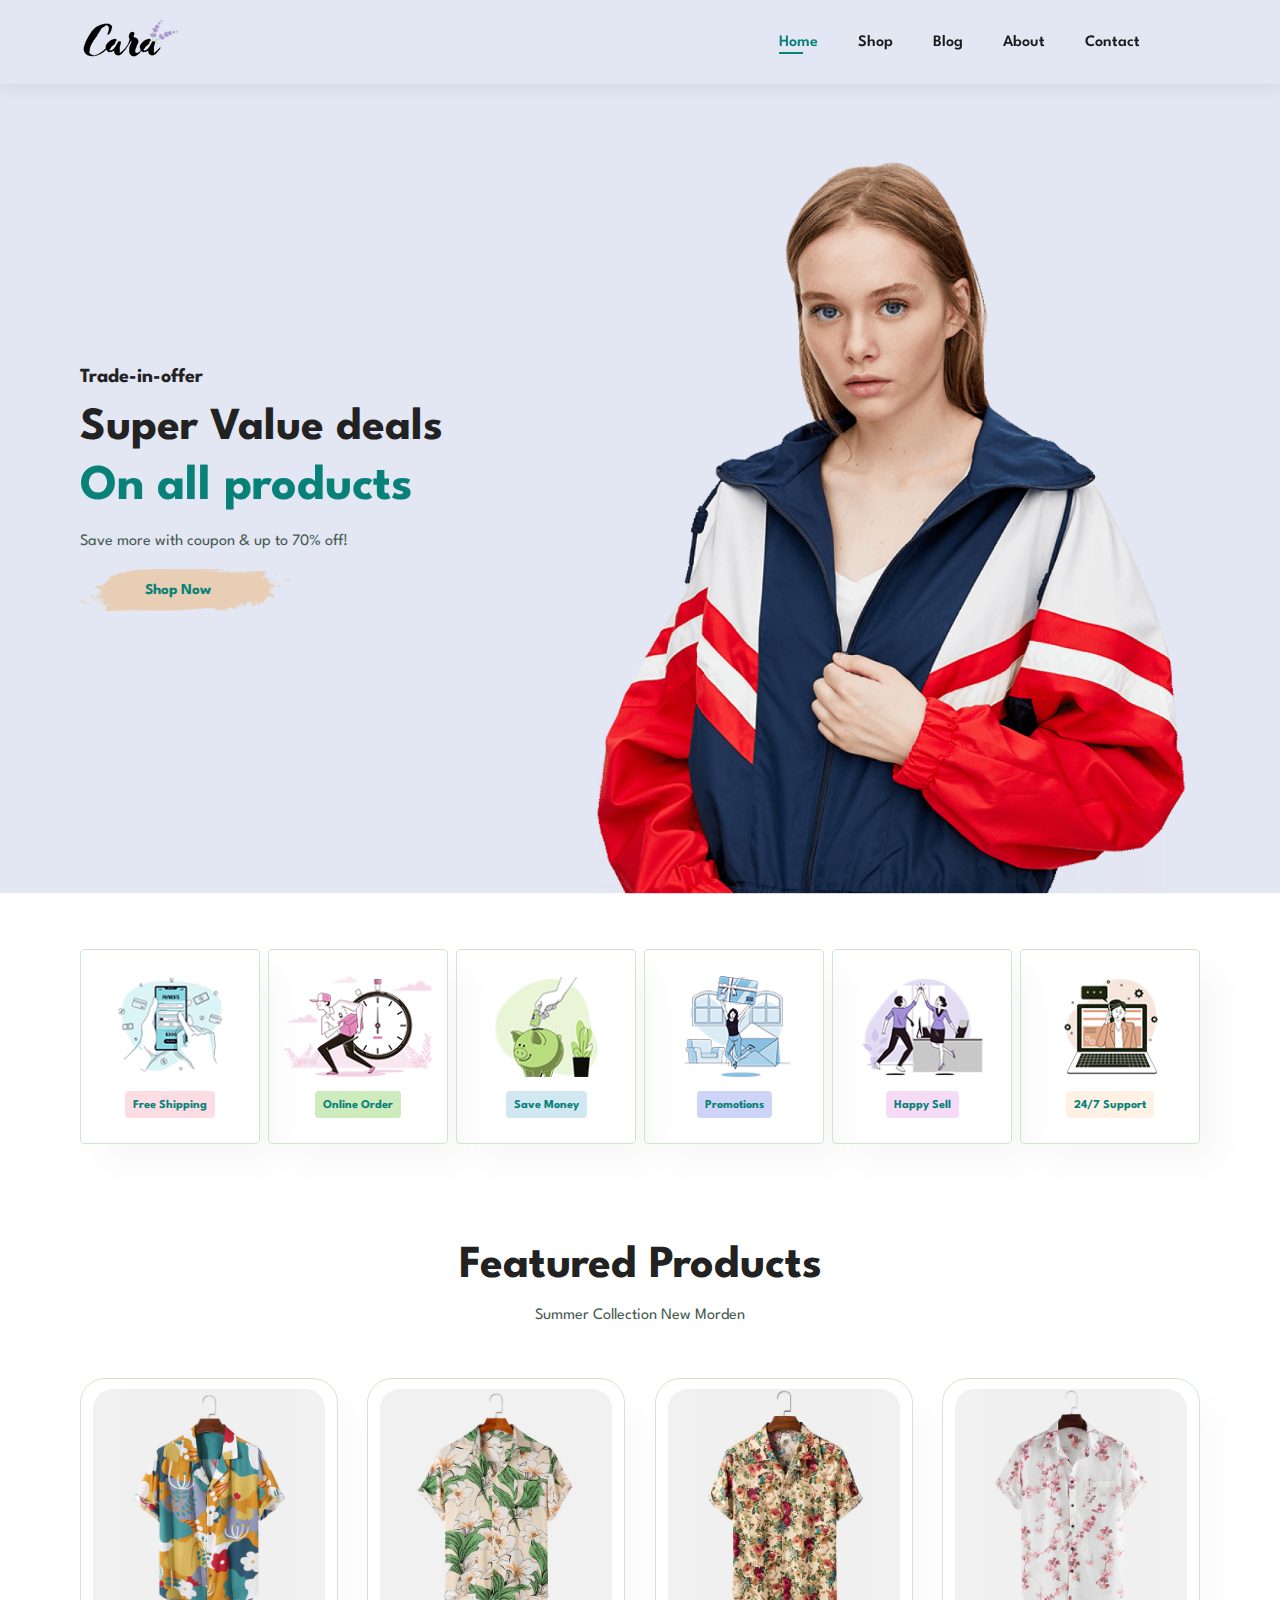
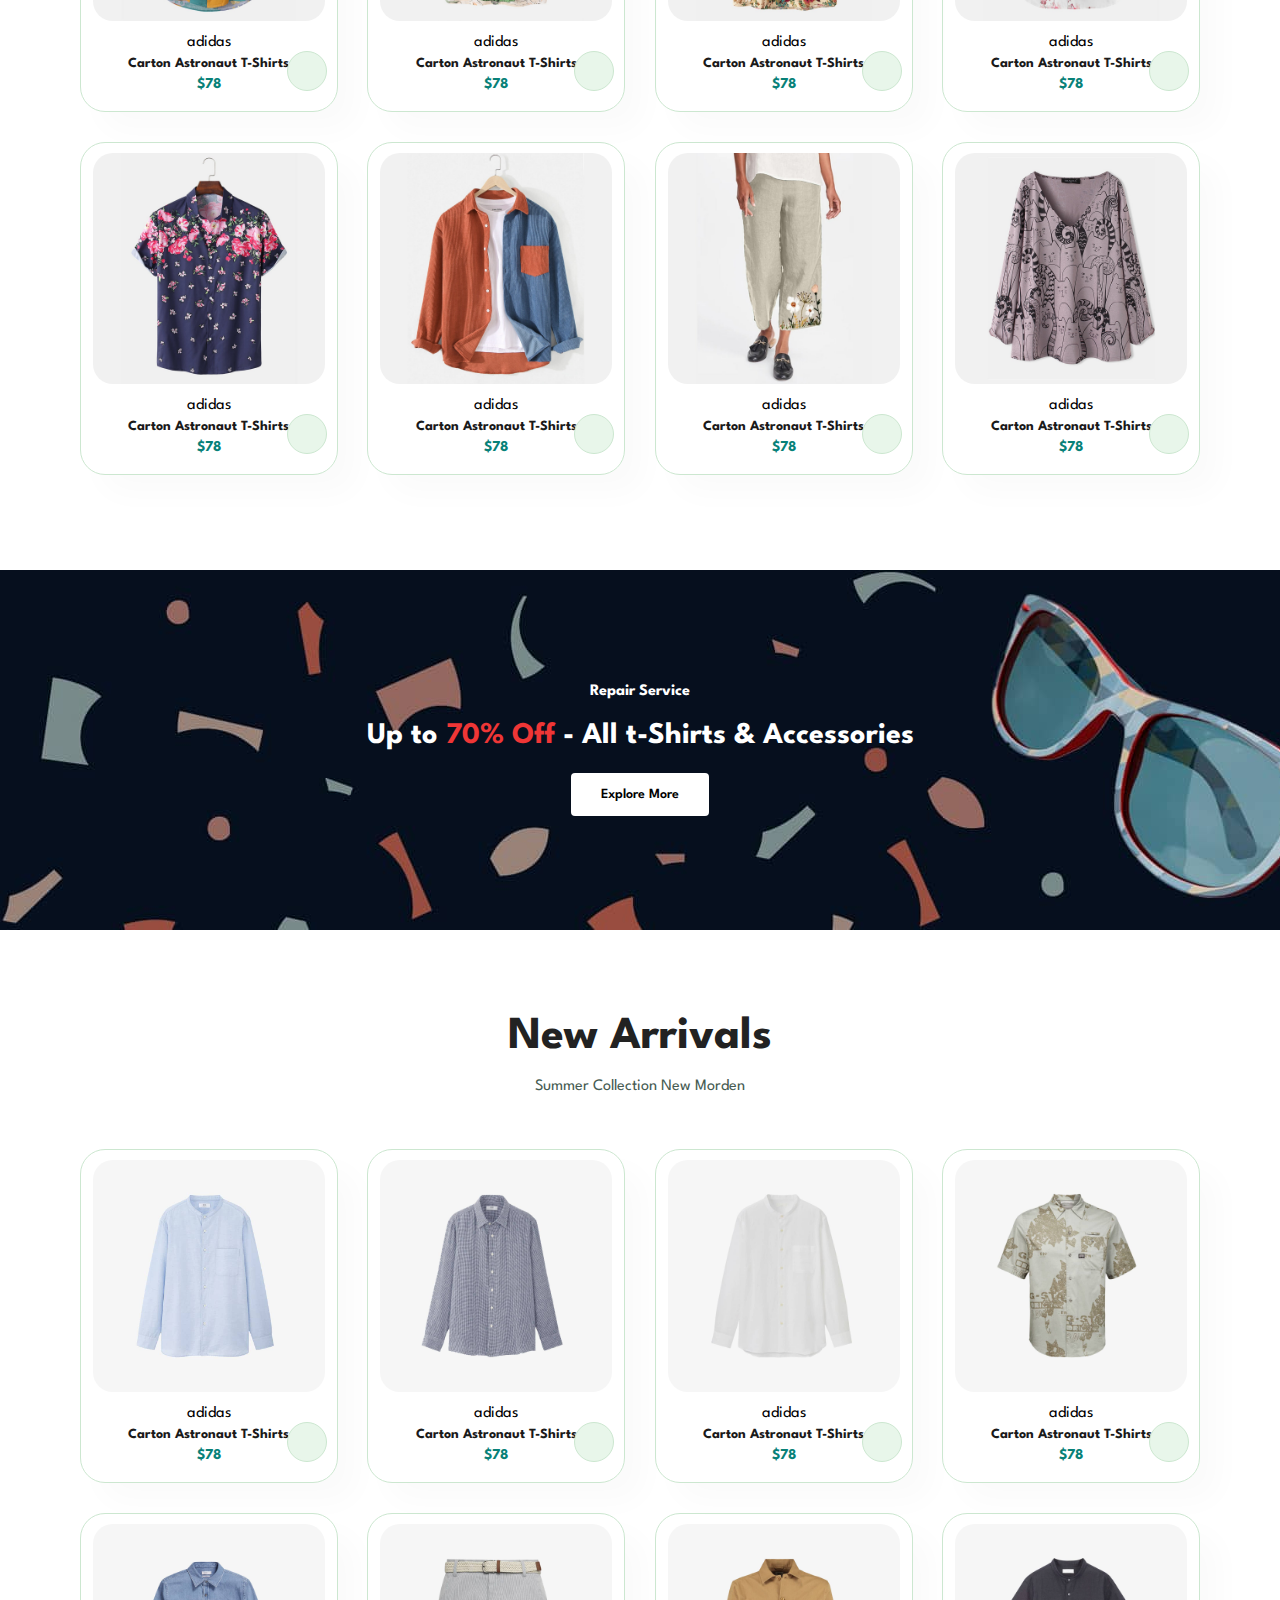
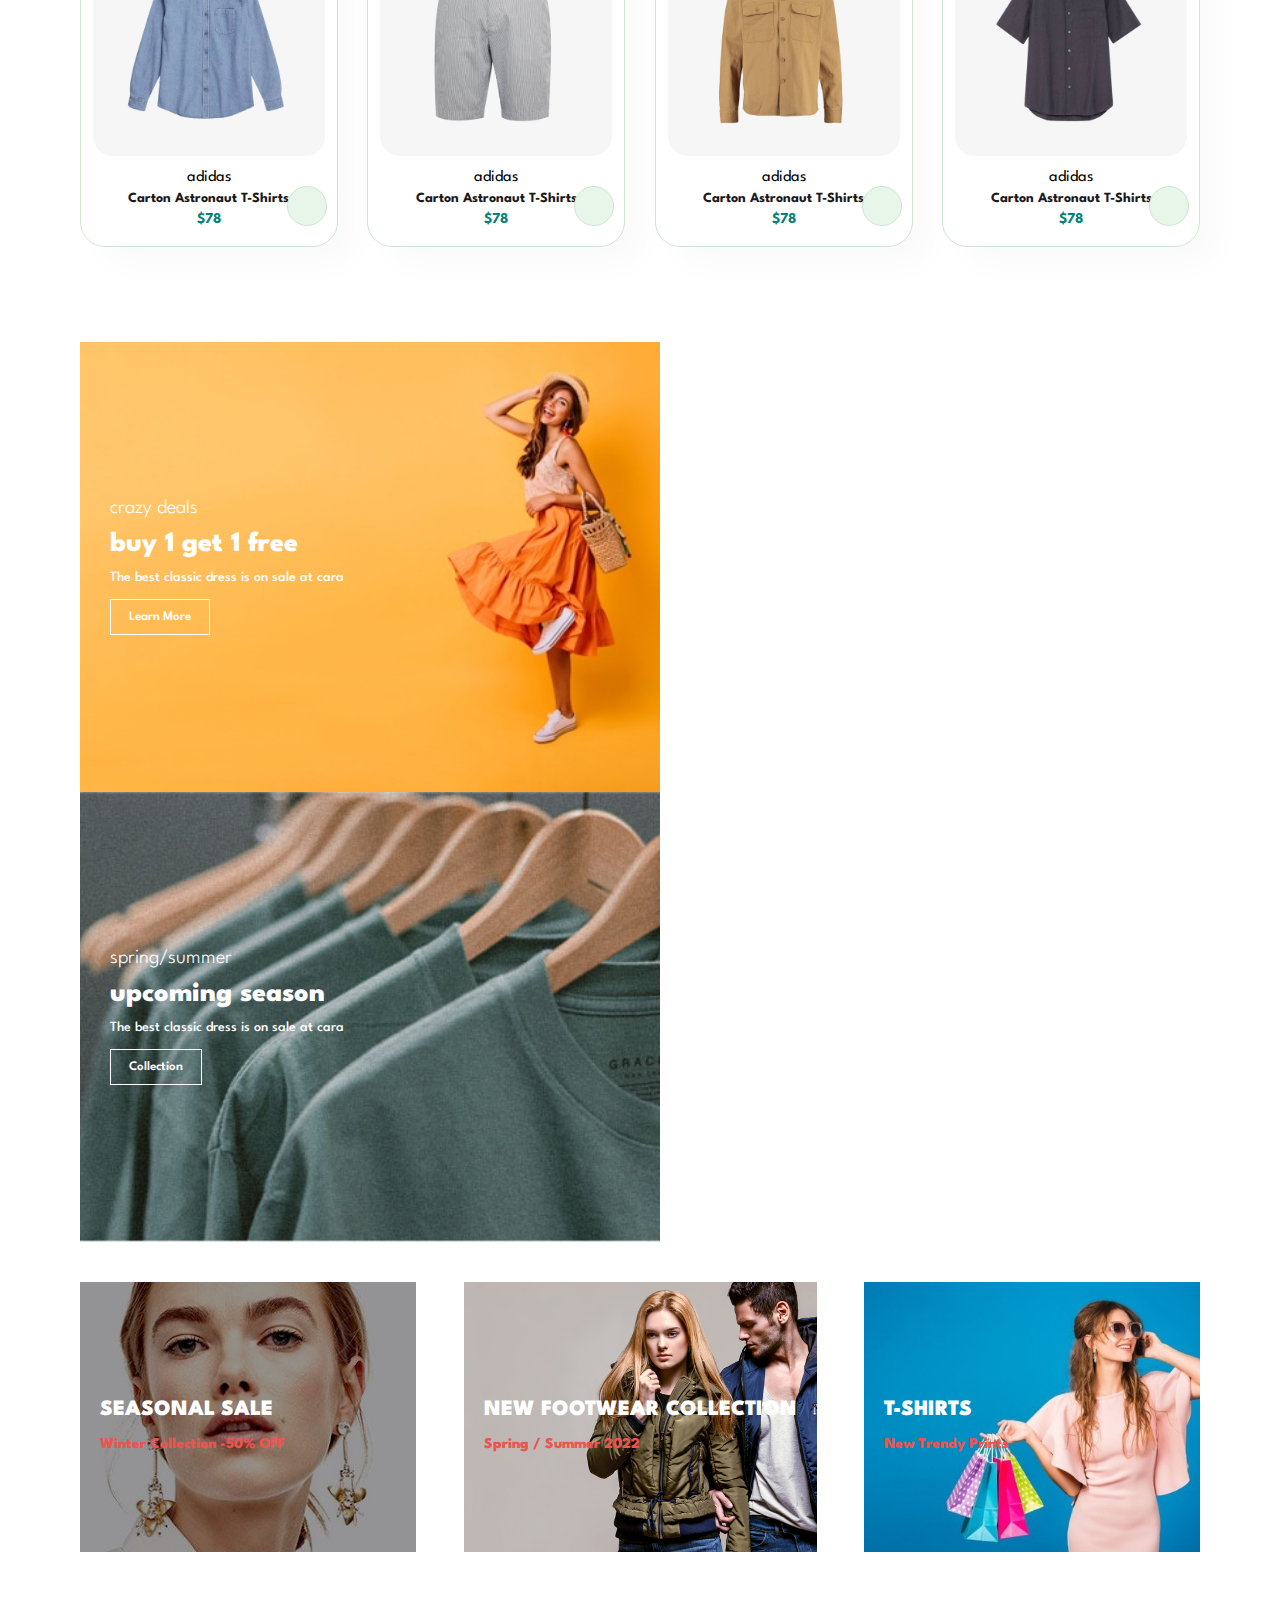
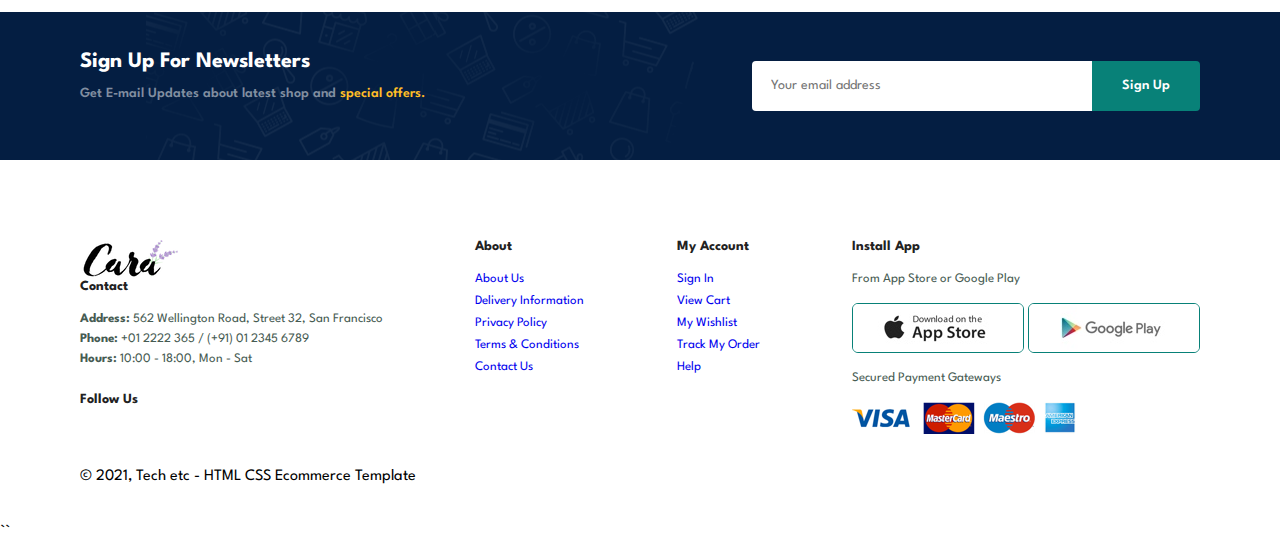
==== index.html @ 1b3e5798 "first" ====
<!DOCTYPE html>
<html lang="en">
<head>
    <meta charset="UTF-8">
    <meta http-equiv="X-UA-Compatible" content="IE=edge">
    <meta name="viewport" content="width=device-width, initial-scale=1.0">
    <title>Adams-Ecommerce Page</title>
    <link rel="stylesheet" href="https://cdnjs.cloudflare.com/ajax/libs/font-awesome/6.4.2/css/all.min.css" integrity="sha512-z3gLpd7yknf1YoNbCzqRKc4qyor8gaKU1qmn+CShxbuBusANI9QpRohGBreCFkKxLhei6S9CQXFEbbKuqLg0DA==" crossorigin="anonymous" referrerpolicy="no-referrer" />

    <link rel="stylesheet" href="style.css">
</head>
<body>
    <section id="header">
    <a href="#"><img src="img/logo.png" class="logo" alt=""></a>

    <div>
        <ul id="navbar">
            <li><a href="index.html" class="active">Home</a></li>
            <li><a href="shop.html">Shop</a></li>
            <li><a href="blog.html">Blog</a></li>
            <li><a href="about.html">About</a></li>
            <li><a href="contact.html">Contact</a></li>
            <li><a href="cart.html"><i class="fa-solid fa-cart-shopping" style="color: #1a1a1a;"></i></a></li>
        </ul>
    </div>
    </section>

    <section id="hero">
        <h4>Trade-in-offer</h4>
        <h2>Super Value deals</h2>
        <h1>On all products</h1>
        <p>Save more with coupon & up to 70% off!</p>
        <button>Shop Now</button>
    </section>

    <section id="feature" class="section-p1">
        <div class="fe-box">
            <img src="img/features/f1.png" alt="">
            <h6>Free Shipping</h6>
        </div>

        <div class="fe-box">
            <img src="img/features/f2.png" alt="">
            <h6>Online Order</h6>
        </div>

        <div class="fe-box">
            <img src="img/features/f3.png" alt="">
            <h6>Save Money</h6>
        </div>

        <div class="fe-box">
            <img src="img/features/f4.png" alt="">
            <h6>Promotions</h6>
        </div>

        <div class="fe-box">
            <img src="img/features/f5.png" alt="">
            <h6>Happy Sell</h6>
        </div>

        <div class="fe-box">
            <img src="img/features/f6.png" alt="">
            <h6>24/7 Support</h6>
        </div>
    </section>

    <section id="product1" class="section-p1">
        <h2>Featured Products</h2>
        <p>Summer Collection New Morden</p>
        <div class="pro-container">
            <div class="pro">
                <img src="img/product/f1.jpg" alt="">
                <div class="des">
                    <span>adidas</span>
                    <h5>Carton Astronaut T-Shirts</h5>
                    <div class="star">
                        <i class="fas fa-star"></i>
                        <i class="fas fa-star"></i>
                        <i class="fas fa-star"></i>
                        <i class="fas fa-star"></i>
                        <i class="fas fa-star"></i>
                    </div>
                    <h4>$78</h4>
                </div>
                <a href="#"><i class="fal fa-shopping-cart cart"></i></a>
            </div>
            <div class="pro">
                <img src="img/product/f2.jpg" alt="">
                <div class="des">
                    <span>adidas</span>
                    <h5>Carton Astronaut T-Shirts</h5>
                    <div class="star">
                        <i class="fas fa-star"></i>
                        <i class="fas fa-star"></i>
                        <i class="fas fa-star"></i>
                        <i class="fas fa-star"></i>
                        <i class="fas fa-star"></i>
                    </div>
                    <h4>$78</h4>
                </div>
                <a href="#"><i class="fal fa-shopping-cart cart"></i></a>
            </div>
            <div class="pro">
                <img src="img/product/f3.jpg" alt="">
                <div class="des">
                    <span>adidas</span>
                    <h5>Carton Astronaut T-Shirts</h5>
                    <div class="star">
                        <i class="fas fa-star"></i>
                        <i class="fas fa-star"></i>
                        <i class="fas fa-star"></i>
                        <i class="fas fa-star"></i>
                        <i class="fas fa-star"></i>
                    </div>
                    <h4>$78</h4>
                </div>
                <a href="#"><i class="fal fa-shopping-cart cart"></i></a>
            </div>
            <div class="pro">
                <img src="img/product/f4.jpg" alt="">
                <div class="des">
                    <span>adidas</span>
                    <h5>Carton Astronaut T-Shirts</h5>
                    <div class="star">
                        <i class="fas fa-star"></i>
                        <i class="fas fa-star"></i>
                        <i class="fas fa-star"></i>
                        <i class="fas fa-star"></i>
                        <i class="fas fa-star"></i>
                    </div>
                    <h4>$78</h4>
                </div>
                <a href="#"><i class="fal fa-shopping-cart cart"></i></a>
            </div>
            <div class="pro">
                <img src="img/product/f5.jpg" alt="">
                <div class="des">
                    <span>adidas</span>
                    <h5>Carton Astronaut T-Shirts</h5>
                    <div class="star">
                        <i class="fas fa-star"></i>
                        <i class="fas fa-star"></i>
                        <i class="fas fa-star"></i>
                        <i class="fas fa-star"></i>
                        <i class="fas fa-star"></i>
                    </div>
                    <h4>$78</h4>
                </div>
                <a href="#"><i class="fal fa-shopping-cart cart"></i></a>
            </div>
            <div class="pro">
                <img src="img/product/f6.jpg" alt="">
                <div class="des">
                    <span>adidas</span>
                    <h5>Carton Astronaut T-Shirts</h5>
                    <div class="star">
                        <i class="fas fa-star"></i>
                        <i class="fas fa-star"></i>
                        <i class="fas fa-star"></i>
                        <i class="fas fa-star"></i>
                        <i class="fas fa-star"></i>
                    </div>
                    <h4>$78</h4>
                </div>
                <a href="#"><i class="fal fa-shopping-cart cart"></i></a>
            </div>
            <div class="pro">
                <img src="img/product/f7.jpg" alt="">
                <div class="des">
                    <span>adidas</span>
                    <h5>Carton Astronaut T-Shirts</h5>
                    <div class="star">
                        <i class="fas fa-star"></i>
                        <i class="fas fa-star"></i>
                        <i class="fas fa-star"></i>
                        <i class="fas fa-star"></i>
                        <i class="fas fa-star"></i>
                    </div>
                    <h4>$78</h4>
                </div>
                <a href="#"><i class="fal fa-shopping-cart cart"></i></a>
            </div>
            <div class="pro">
                <img src="img/product/f8.jpg" alt="">
                <div class="des">
                    <span>adidas</span>
                    <h5>Carton Astronaut T-Shirts</h5>
                    <div class="star">
                        <i class="fas fa-star"></i>
                        <i class="fas fa-star"></i>
                        <i class="fas fa-star"></i>
                        <i class="fas fa-star"></i>
                        <i class="fas fa-star"></i>
                    </div>
                    <h4>$78</h4>
                </div>
                <a href="#"><i class="fal fa-shopping-cart cart"></i></a>
            </div>
        </div>
    </section>

    <section id="banner" class="section-m1">
        <h4>Repair Service</h4>
        <h2>Up to <span>70% Off</span> - All t-Shirts & Accessories</h2>
        <button class="normal">Explore More</button>
    </section>

    <section id="product1" class="section-p1">
        <h2>New Arrivals</h2>
        <p>Summer Collection New Morden</p>
        <div class="pro-container">
            <div class="pro">
                <img src="img/product/n1.jpg" alt="">
                <div class="des">
                    <span>adidas</span>
                    <h5>Carton Astronaut T-Shirts</h5>
                    <div class="star">
                        <i class="fas fa-star"></i>
                        <i class="fas fa-star"></i>
                        <i class="fas fa-star"></i>
                        <i class="fas fa-star"></i>
                        <i class="fas fa-star"></i>
                    </div>
                    <h4>$78</h4>
                </div>
                <a href="#"><i class="fal fa-shopping-cart cart"></i></a>
            </div>
            <div class="pro">
                <img src="img/product/n2.jpg" alt="">
                <div class="des">
                    <span>adidas</span>
                    <h5>Carton Astronaut T-Shirts</h5>
                    <div class="star">
                        <i class="fas fa-star"></i>
                        <i class="fas fa-star"></i>
                        <i class="fas fa-star"></i>
                        <i class="fas fa-star"></i>
                        <i class="fas fa-star"></i>
                    </div>
                    <h4>$78</h4>
                </div>
                <a href="#"><i class="fal fa-shopping-cart cart"></i></a>
            </div>
            <div class="pro">
                <img src="img/product/n3.jpg" alt="">
                <div class="des">
                    <span>adidas</span>
                    <h5>Carton Astronaut T-Shirts</h5>
                    <div class="star">
                        <i class="fas fa-star"></i>
                        <i class="fas fa-star"></i>
                        <i class="fas fa-star"></i>
                        <i class="fas fa-star"></i>
                        <i class="fas fa-star"></i>
                    </div>
                    <h4>$78</h4>
                </div>
                <a href="#"><i class="fal fa-shopping-cart cart"></i></a>
            </div>
            <div class="pro">
                <img src="img/product/n4.jpg" alt="">
                <div class="des">
                    <span>adidas</span>
                    <h5>Carton Astronaut T-Shirts</h5>
                    <div class="star">
                        <i class="fas fa-star"></i>
                        <i class="fas fa-star"></i>
                        <i class="fas fa-star"></i>
                        <i class="fas fa-star"></i>
                        <i class="fas fa-star"></i>
                    </div>
                    <h4>$78</h4>
                </div>
                <a href="#"><i class="fal fa-shopping-cart cart"></i></a>
            </div>
            <div class="pro">
                <img src="img/product/n5.jpg" alt="">
                <div class="des">
                    <span>adidas</span>
                    <h5>Carton Astronaut T-Shirts</h5>
                    <div class="star">
                        <i class="fas fa-star"></i>
                        <i class="fas fa-star"></i>
                        <i class="fas fa-star"></i>
                        <i class="fas fa-star"></i>
                        <i class="fas fa-star"></i>
                    </div>
                    <h4>$78</h4>
                </div>
                <a href="#"><i class="fal fa-shopping-cart cart"></i></a>
            </div>
            <div class="pro">
                <img src="img/product/n6.jpg" alt="">
                <div class="des">
                    <span>adidas</span>
                    <h5>Carton Astronaut T-Shirts</h5>
                    <div class="star">
                        <i class="fas fa-star"></i>
                        <i class="fas fa-star"></i>
                        <i class="fas fa-star"></i>
                        <i class="fas fa-star"></i>
                        <i class="fas fa-star"></i>
                    </div>
                    <h4>$78</h4>
                </div>
                <a href="#"><i class="fal fa-shopping-cart cart"></i></a>
            </div>
            <div class="pro">
                <img src="img/product/n7.jpg" alt="">
                <div class="des">
                    <span>adidas</span>
                    <h5>Carton Astronaut T-Shirts</h5>
                    <div class="star">
                        <i class="fas fa-star"></i>
                        <i class="fas fa-star"></i>
                        <i class="fas fa-star"></i>
                        <i class="fas fa-star"></i>
                        <i class="fas fa-star"></i>
                    </div>
                    <h4>$78</h4>
                </div>
                <a href="#"><i class="fal fa-shopping-cart cart"></i></a>
            </div>
            <div class="pro">
                <img src="img/product/n8.jpg" alt="">
                <div class="des">
                    <span>adidas</span>
                    <h5>Carton Astronaut T-Shirts</h5>
                    <div class="star">
                        <i class="fas fa-star"></i>
                        <i class="fas fa-star"></i>
                        <i class="fas fa-star"></i>
                        <i class="fas fa-star"></i>
                        <i class="fas fa-star"></i>
                    </div>
                    <h4>$78</h4>
                </div>
                <a href="#"><i class="fal fa-shopping-cart cart"></i></a>
            </div>
        </div>
    </section>

    <section id="sm-banner" class="section-p1">
        <div class="banner-box">
            <h4>crazy deals</h4>
            <h2>buy 1 get 1 free</h2>
            <span>The best classic dress is on sale at cara</span>
            <button class="white">Learn More</button>
        </div>
        <div class="banner-box banner-box2">
            <h4>spring/summer</h4>
            <h2>upcoming season</h2>
            <span>The best classic dress is on sale at cara</span>
            <button class="white">Collection</button>
        </div>
    </section>

    <section id="banner3">
        <div class="banner-box">
            <h2>SEASONAL SALE</h2>
            <h3>Winter Collection -50% OFF</h3>
        </div>
        <div class="banner-box banner-box2">
            <h2>NEW FOOTWEAR COLLECTION</h2>
            <h3>Spring / Summer 2022</h3>
        </div>
        <div class="banner-box banner-box3">
            <h2>T-SHIRTS</h2>
            <h3>New Trendy Prints</h3>
        </div>
    </section>

    <section id="newsletter" class="section-p1 section-m1">
        <div class="newstext">
            <h4>Sign Up For Newsletters</h4>
            <p>Get E-mail Updates about latest shop and <span>special offers.</span></p>
        </div>
        <div class="form">
            <input type="text" placeholder="Your email address">
            <button class="normal">Sign Up</button>
        </div>
    </section>

    <footer class="section-p1">
        <div class="col">
            <img class="logo" src="img/logo.png" alt="">
            <h4>Contact</h4>
            <p><strong>Address:</strong> 562 Wellington Road, Street 32, San Francisco</p>
            <p><strong>Phone:</strong> +01 2222 365 / (+91) 01 2345 6789</p>
            <p><strong>Hours:</strong> 10:00 - 18:00, Mon - Sat</p>
            <div class="follow">
                <h4>Follow Us</h4>
                <div class="icon">
                    <i class="fa-brands fa-facebook-f"></i>
                    <i class="fa-brands fa-twitter"></i>
                    <i class="fa-brands fa-instagram"></i>
                    <i class="fa-brands fa-pinterest-p"></i>
                    <i class="fa-brands fa-youtube"></i>
                </div>
            </div>
        </div>

        <div class="col">
            <h4>About</h4>
            <a href="#">About Us</a>
            <a href="#">Delivery Information</a>
            <a href="#">Privacy Policy</a>
            <a href="#">Terms & Conditions</a>
            <a href="#">Contact Us</a>
        </div>

        <div class="col">
            <h4>My Account</h4>
            <a href="#">Sign In</a>
            <a href="#">View Cart</a>
            <a href="#">My Wishlist</a>
            <a href="#">Track My Order</a>
            <a href="#">Help</a>
        </div>

        <div class="col install">
            <h4>Install App</h4>
            <p>From App Store or Google Play</p>
            <div class="row">
                <img src="img/pay/app.jpg">
                <img src="img/pay/play.jpg">
            </div>
            <p>Secured Payment Gateways</p>
            <img src="img/pay/pay.png">
        </div>
        <div class="copyright">© 2021, Tech etc - HTML CSS Ecommerce Template</div>
    </footer >
    <script src="script.js"></script>
</body>
</html>``
---- style.css ----
@import url("https://fonts.googleapis.com/css2?family=Spartan:wght@100;200;300;400;500;600;700;800;900&display=swap");
* {
  margin: 0;
  padding: 0;
  box-sizing: border-box;
  font-family: "Spartan", sans-serif;
}

html {
  scroll-behavior: smooth;
}

/* Global Styles */

h1 {
  font-size: 50px;
  line-height: 64px;
  color: #222;
}

h2 {
  font-size: 46px;
  line-height: 54px;
  color: #222;
}

h4 {
  font-size: 20px;
  color: #222;
}

h6 {
  font-weight: 700;
  font-size: 12px;
}

p {
  font-size: 16px;
  color: #465b52;
  margin: 15px 0 20px 0;
}

.section-p1 {
  padding: 40px 80px;
}

.section-m1 {
  margin: 40px 0;
}

button.normal{
  font-size: 14px;
  font-weight: 600;
  padding: 15px 30px;
  color: #000;
  background-color: #fff;
  border-radius: 4px;
  cursor: pointer;
  border: none;
  outline: none;
  transition: 0.2s ;
}
button.white{
  font-size: 13px;
  font-weight: 600;
  padding: 11px 18px;
  color: #fff;
  background-color: transparent;
  cursor: pointer;
  border: 1px solid #fff;
  outline: none;
  transition: 0.2s ;
}
body {
  width: 100%;
}

/* Header Start */
#header{
    display: flex;
    justify-content: space-between;
    align-items: center;
    padding: 20px 80px;
    background: #e3e6f3;
    box-shadow: 0 5px 15px rgba(0, 0, 0, 0.06);
    z-index: 999;
    position: sticky;
    left: 0;
    top: 0;
  
}

#navbar{
  display: flex;
  justify-content: center;
  align-items: center;
}
#navbar li{
  list-style: none;
  padding: 0 20px;
  position: relative;
}
#navbar li a{
  text-decoration:none;
  font-size: 16px;
  font-weight: 600;
  color: #1a1a1a;
  transition: 0.3 ease;
}
#navbar li a:hover,
#navbar li a.active{
  color: #088178;
}
#navbar li a.active::after,
#navbar li a:hover::after{
  position: absolute;
  content: " ";
  width: 30%;
  height: 10%;
  background: #088178;
  bottom: -4px;
  left: 20px;
}


/* Home Page */
#hero{
  background-image: url(img/hero4.png);
  height: 90vh;
  width: 100%;
  background-position: top 25% right 0;
  display: flex;
  background-size: cover;
  padding: 0 80px;
  flex-direction: column;
  align-items: flex-start;
  justify-content: center;
}
#hero h4{
  padding-bottom: 15px;
}
#hero h1{
  color: #088178;
}
#hero button{
  background-image: url(img/button.png);
  background-size: cover;
  background-position: center;
  background-color: transparent;
  border: none;
  padding: 14px 80px 14px 65px;
  color: #088178;
  background-repeat: no-repeat;
  cursor: pointer;
  font-weight: 700;
  font-size: 15px;
}
#feature{
  display: flex;
  align-items: center;
  justify-content: space-between;
  flex-wrap: wrap;
}
#feature .fe-box{
  width: 180px;
  text-align: center;
  padding: 25px 15px;
  box-shadow: 20px 20px 34px rgba(0, 0, 0, 0.03);
  border: 1px solid #cce7d0;
  border-radius: 4px;
  margin: 15px 0;
}
#feature .fe-box:hover{
  box-shadow: 10px 10px 54px rgba(70, 62, 221, 0.1);
}
#feature .fe-box img{
  width: 100%;
  margin-bottom: 10px;
}
#feature .fe-box h6{
  display: inline-block;
  padding: 9px 8px 6px 8px;
  line-height: 1;
  border-radius: 4px;
  color: #088178;
  background-color: #fddde4;
}
#feature .fe-box:nth-child(2) h6{
  background-color: #cdebbc;
}
#feature .fe-box:nth-child(3) h6{
  background-color: #d1e8f2;
}
#feature .fe-box:nth-child(4) h6{
  background-color: #cdd4f8;
}
#feature .fe-box:nth-child(5) h6{
  background-color: #f6dbf6;
}
#feature .fe-box:nth-child(6) h6{
  background-color: #fff2e5;
}
#product1{
  text-align: center;
}
#product1 .pro-container{
  display: flex;
  justify-content: space-between;
  padding-top: 20px;
  flex-wrap: wrap;
}
#product1 .pro{
  width: 23%;
  min-width: 250px;
  padding: 10px 12px;
  border: 1px solid #cce7d0;
  cursor: pointer;
  box-shadow: 20px 20px 30px rgba(0, 0, 0, 0.02);
  border-radius: 25px;
  margin: 15px 0;
  transition: 0,2s ease;
  position: relative;
}
#product1 .pro:hover{
  box-shadow: 20px 20px 30px rgba(0, 0, 0, 0.06);
}
#product1 .pro img{
  width: 100%;
  border-radius: 20px;
}
#product1 .pro .des{
  text-align: center;
  padding: 10px 0;
}
#product1 .pro .des .span{
  color: #606063;
  font-size: 12px;
}
#product1 .pro .des h5{
  padding-top: 7px;
  color: #1a1a1a;
  font-size: 14px;
}
#product1 .pro .des i{
  font-size: 12px;
  color: rgb(243, 181, 25);
}
#product1 .pro .des h4{
  padding-top: 7px;
  font-size: 15px;
  font-weight: 700;
  color: #088178;
}
#product1 .pro .cart{
  width: 40px;
  height: 40px;
  line-height: 40px;
  border-radius: 50px;
  background-color: #e8f6ea;
  font-weight: 500;
  color: #088178;
  border: 1px solid #cce7d0;
  position: absolute;
  bottom: 20px;
  right: 10px;
}
#banner{
  display: flex;
  flex-direction: column;
  justify-content: center;
  align-items: center;
  text-align: center;
  background-image: url(img/banner/b2.jpg);
  width: 100%;
  height: 40vh;
  background-size: cover;
  background-position: center ;
}
#banner h4{
  color: #fff;
  font-size: 16px;
}
#banner h2{
  color: #fff;
  font-size: 30px;
  padding: 10px 0;
}
#banner h2 span{
  color: #ef3636; 
}
#banner button:hover{
  background-color: #088178;
  color: #fff;
}
#sm-banner{
  display: flex;
  justify-content: space-between;
  flex-wrap: wrap;
}
#sm-banner .banner-box{
  display: flex;
  flex-direction: column;
  justify-content: center;
  align-items: flex-start;
  background-image: url(img/banner/b17.jpg);
  min-width: 580px;
  height: 50vh;
  background-size: cover;
  background-position: center ;
  padding: 30px;
}
#sm-banner h4{
  color: #fff;
  font-size: 20px;
  font-weight: 300;
}
#sm-banner h2{
  color: #fff;
  font-size: 28px;
  font-weight: 800;
}
#sm-banner span{
  color: #fff;
  font-size: 14px;
  font-weight: 500;
  padding-bottom: 15px;
}
#sm-banner .banner-box:hover{
  .white{
    background-color: #088178;
    border: 1px solid #088178;
  }
}
#sm-banner .banner-box2{
  background-image: url(img/banner/b10.jpg);
}
#banner3{
  display: flex;
  justify-content: space-between;
  flex-wrap: wrap;
  padding: 0 80px;
}

#banner3 .banner-box{
  display: flex;
  flex-direction: column;
  justify-content: center;
  align-items: flex-start;
  background-image: url(img/banner/b7.jpg);
  min-width: 30%;
  height: 30vh;
  background-size: cover;
  background-position: center ;
  padding: 20px;
  margin-bottom: 20px;
}
#banner3 .banner-box2{
  background-image: url(img/banner/b4.jpg);
}
#banner3 .banner-box3{
  background-image: url(img/banner/b18.jpg);
}
#banner3 h2{
  color: #fff;
  font-weight: 900;
  font-size: 22px;
}
#banner3 h3{
  color: #ec544e;
  font-weight: 800;
  font-size: 15px;
}
#newsletter{
  display: flex;
  justify-content: space-between;
  flex-wrap: wrap;
  align-items: center;
  background-image: url(img/banner/b14.png);
  background-repeat: no-repeat;
  background-position: 20% 30%;
  background-color: #041e42;
}
#newsletter h4{
  font-size: 22px;
  font-weight: 700;
  color: #fff;
}
#newsletter p{
  font-size: 14px;
  font-weight: 600;
  color: #818ea0;
}
#newsletter p span{
  color: #ffbd27;
}
#newsletter .form{
  display: flex;
  width: 40%;
}
#newsletter input{
  height: 3.125rem;
  padding: 0 1.25em;
  font-size: 14px;
  width: 100%;
  border: 1px solid transparent;
  border-radius: 4px;
  outline: none;
  border-top-right-radius: 0;
  border-bottom-right-radius: 0;
}
#newsletter button{
  background-color: #088178;
  color: #fff;
  white-space: nowrap;
  border-top-left-radius: 0;
  border-bottom-left-radius: 0;
}
footer{
  display: flex;
  flex-wrap: wrap;
  justify-content: space-between;
}
footer .col{
  display: flex;
  flex-direction: column;
  align-items: flex-start;
  margin-bottom: 20px;
}

footer.logo{
  margin-bottom: 30px;
}
footer h4{
  font-size: 14px;
  padding-bottom: 20px;
}
footer p{
  font-size: 13px;
  margin: 0 0 8px 0;
}
footer a{
  font-size: 13px;
  text-decoration: none;
  columns: #222;
  margin-bottom: 10px;
}
footer .follow{
  margin-top: 20px;
}
footer .follow i{
  color: #465b52;
  padding-right: 4px;
  cursor: pointer;
}
footer .install .row img{
  border: 1px solid #088178;
  border-radius: 6px;
}
footer .install img{
  margin: 10px 0 15px 0;
}
footer .follow i:hover,
footer a:hover{
  color: #088178;
}
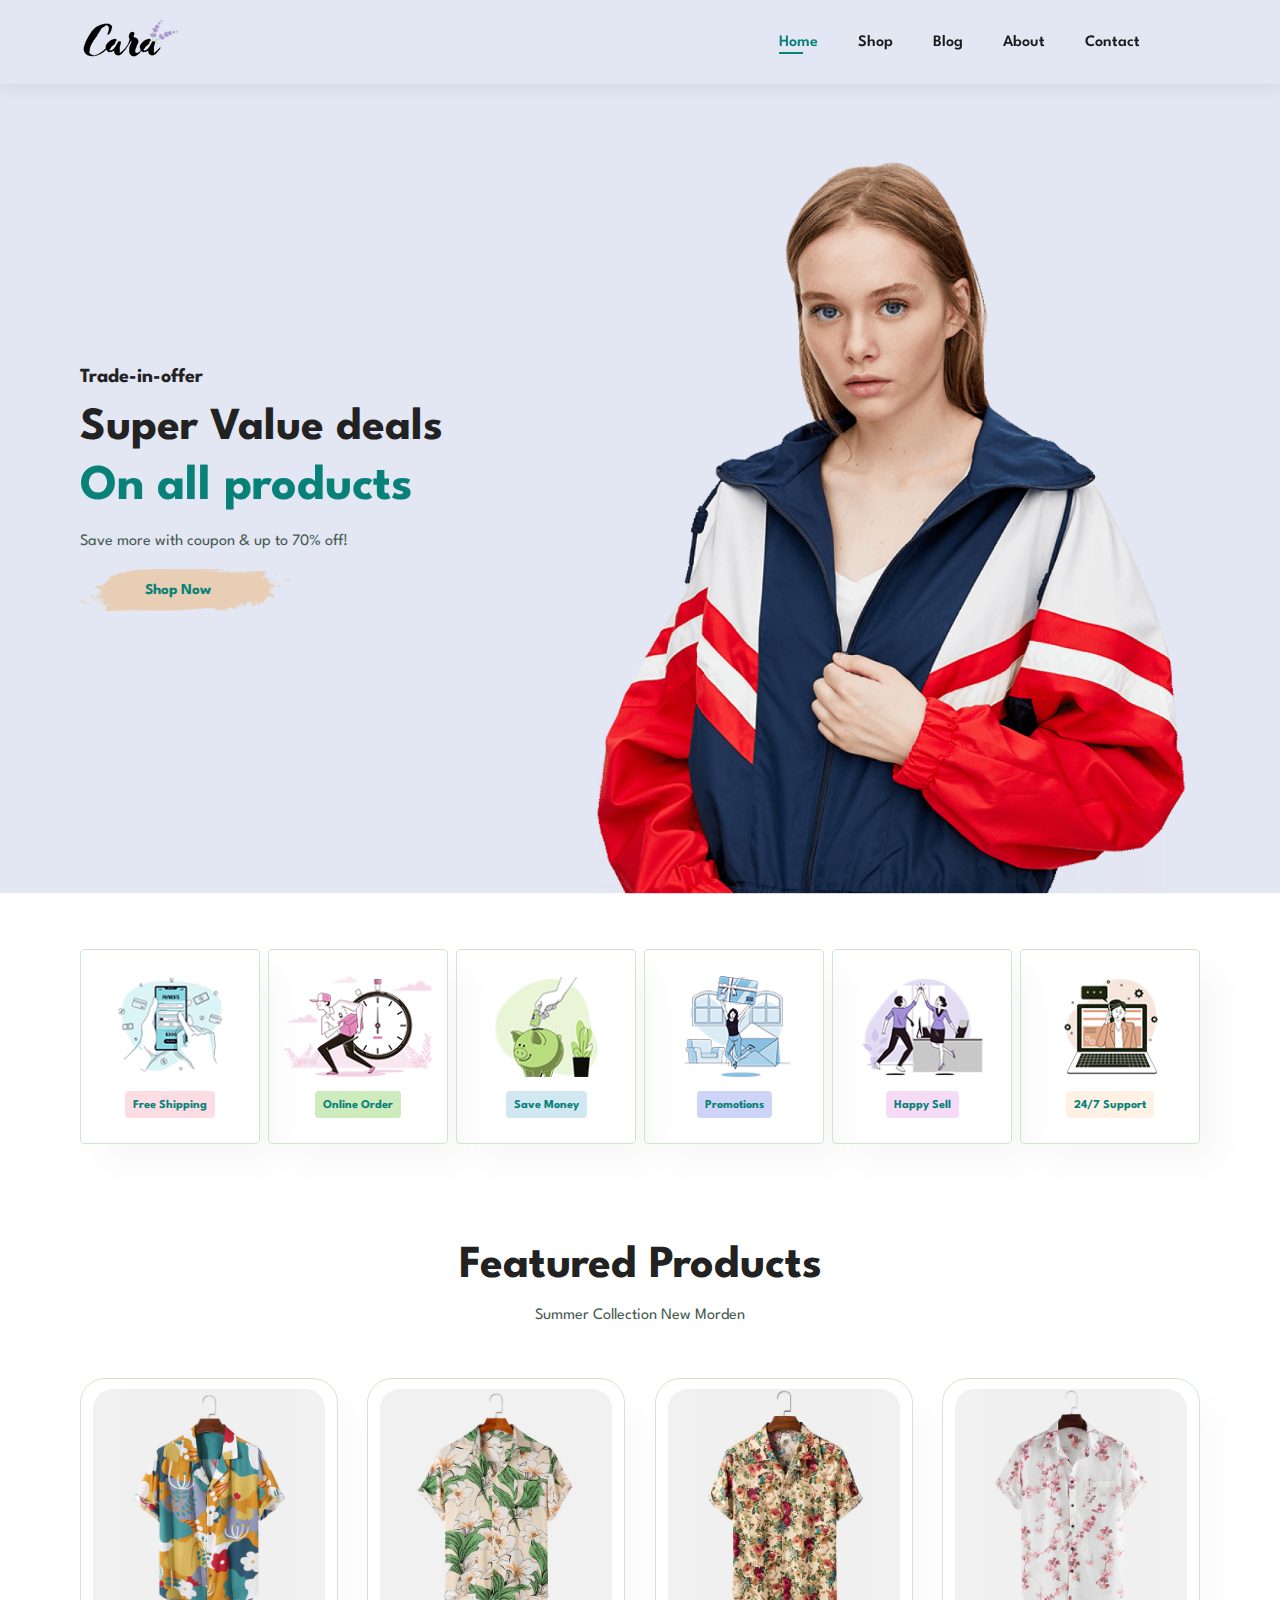
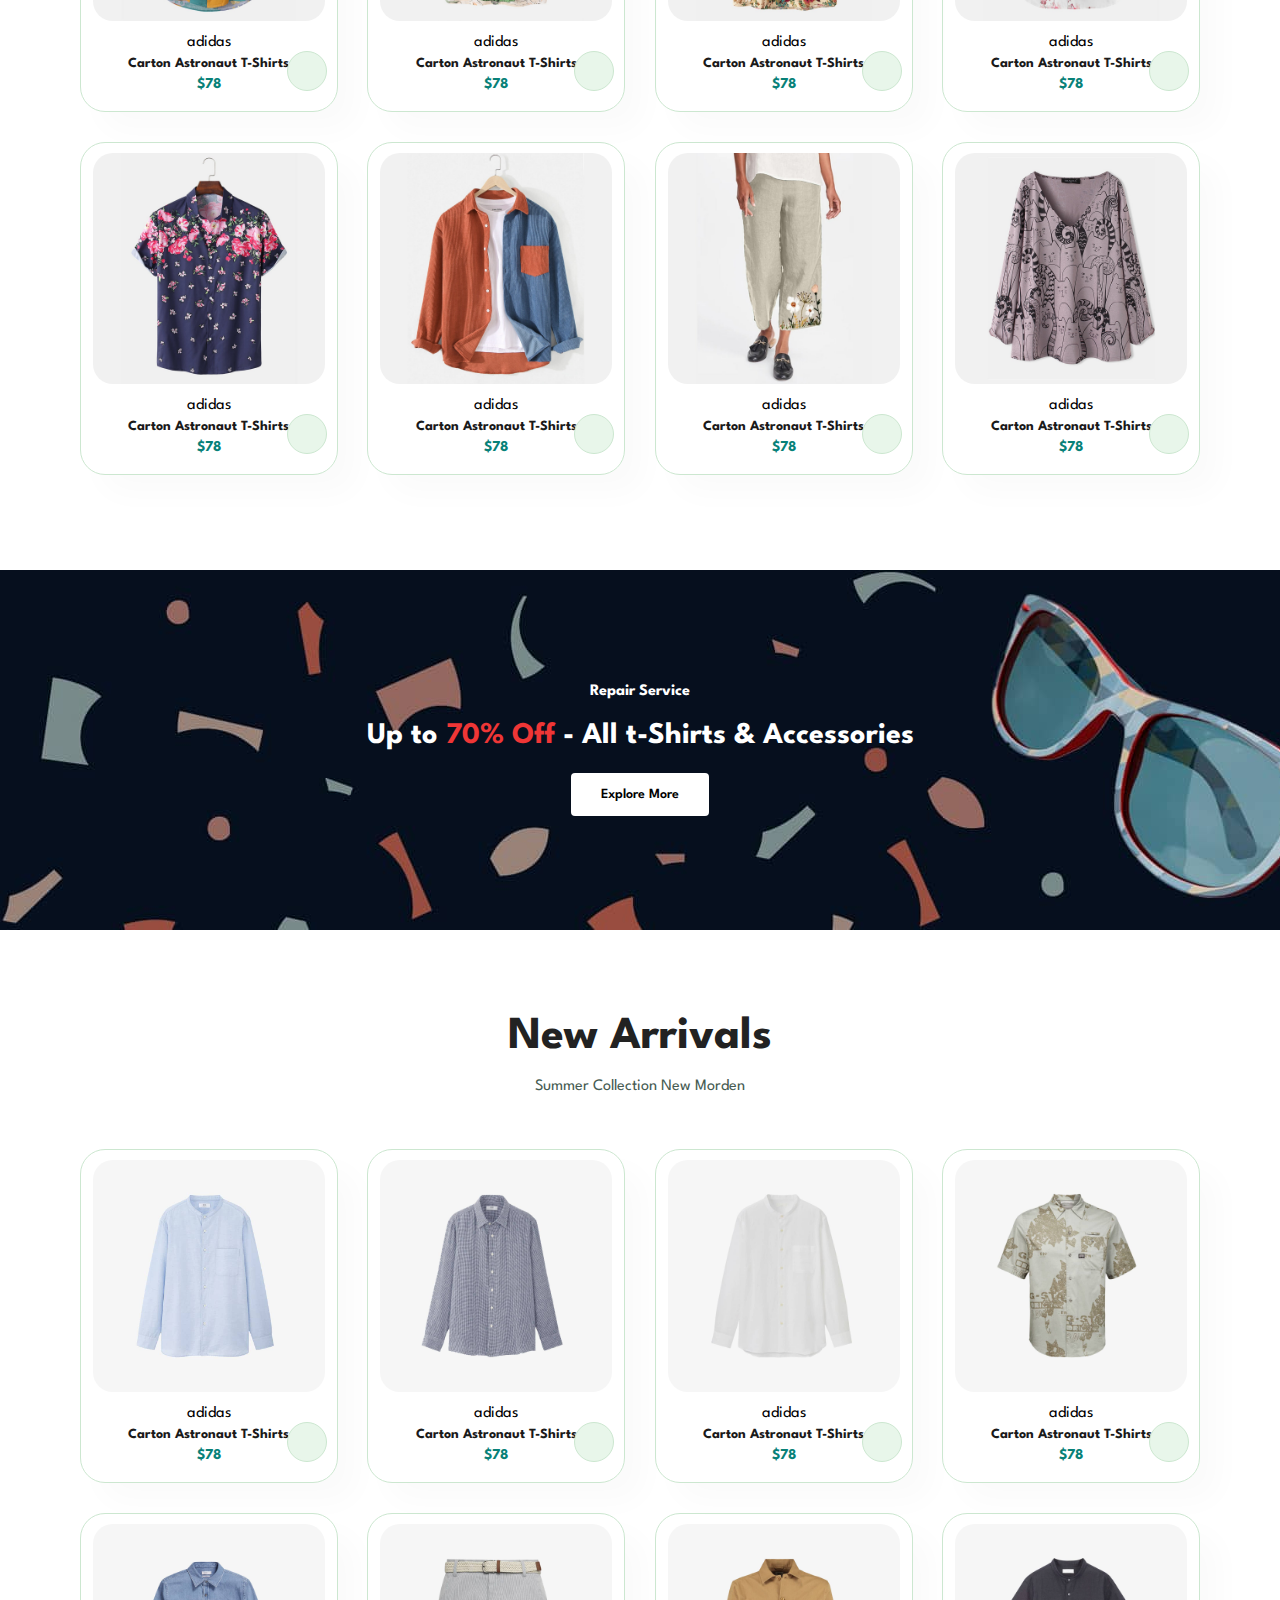
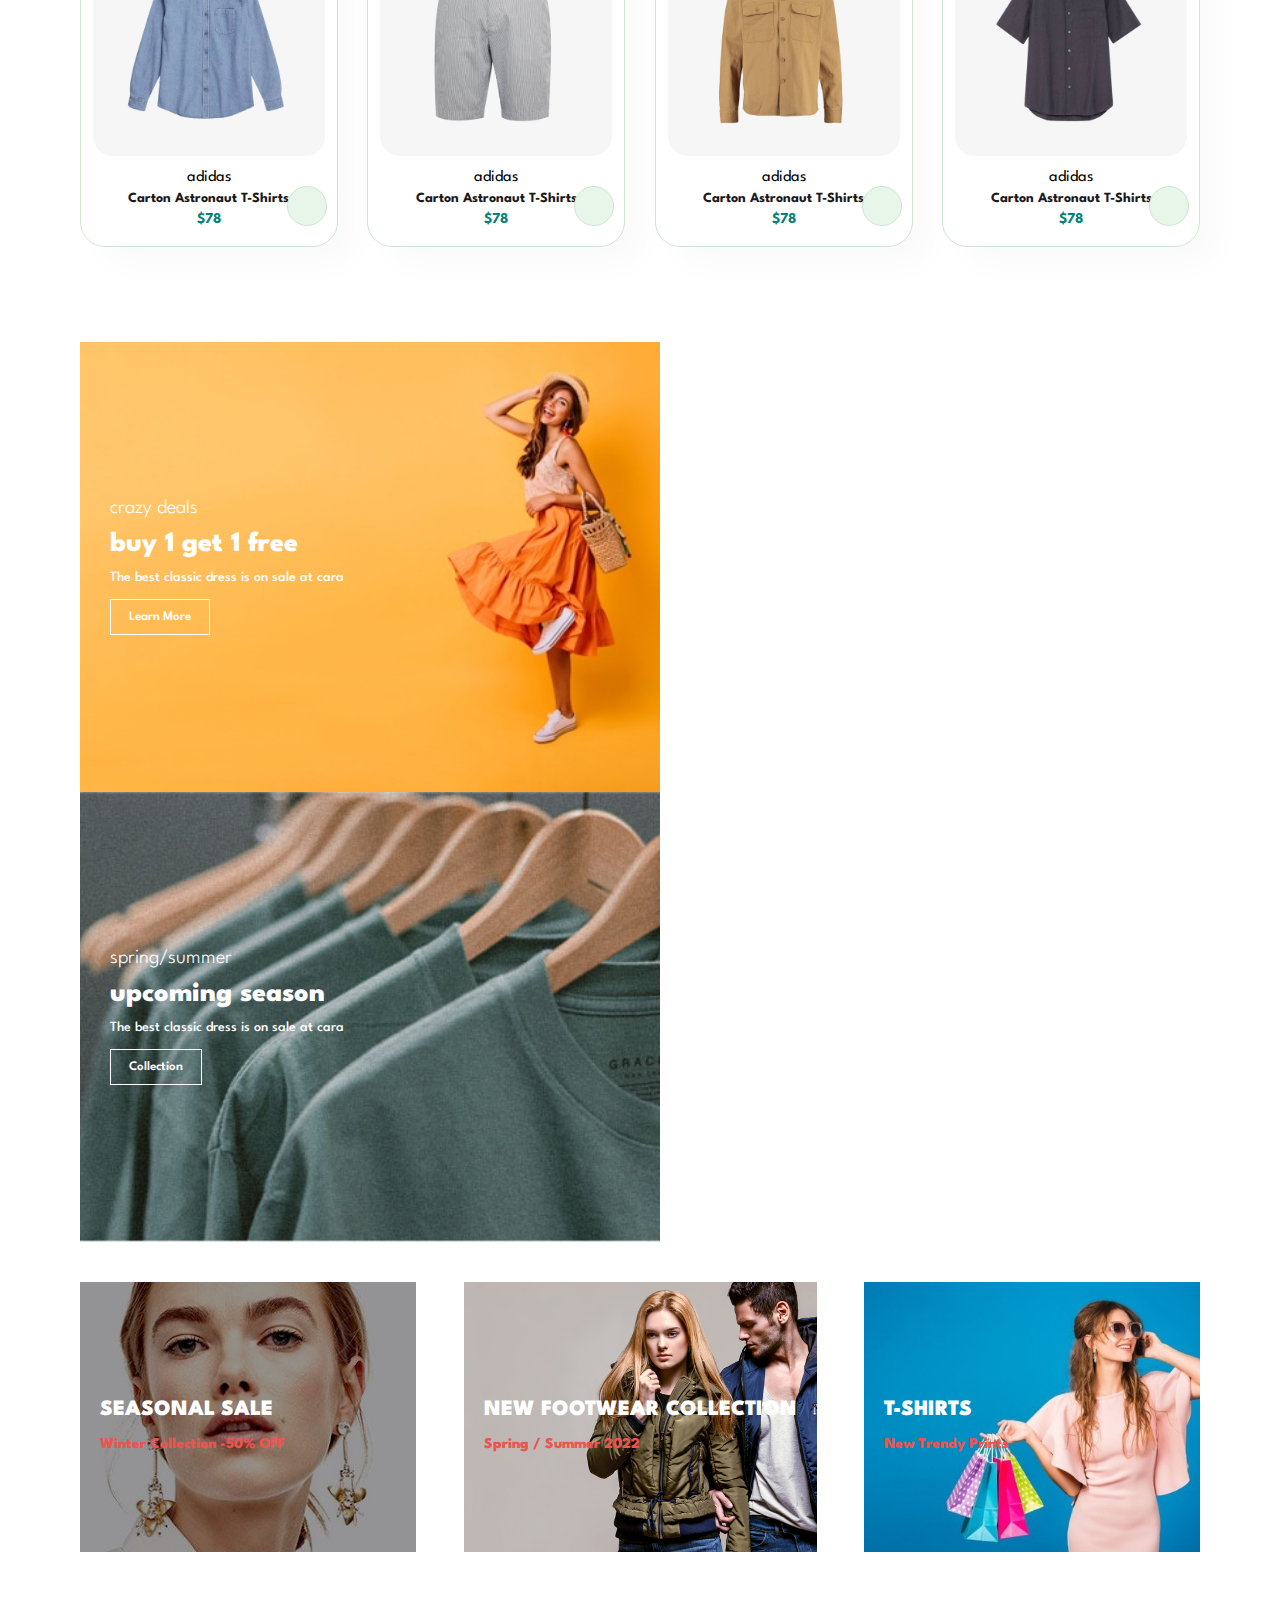
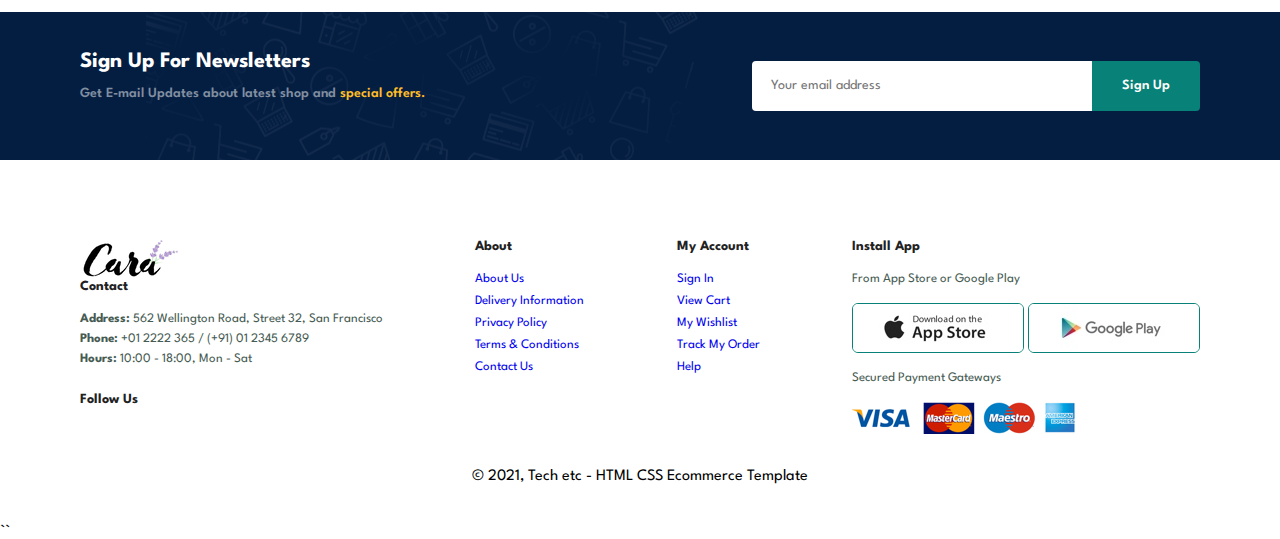
==== commit 921ebe29: "first" ====
--- a/index.html
+++ b/index.html
@@ -20,8 +20,13 @@
             <li><a href="blog.html">Blog</a></li>
             <li><a href="about.html">About</a></li>
             <li><a href="contact.html">Contact</a></li>
-            <li><a href="cart.html"><i class="fa-solid fa-cart-shopping" style="color: #1a1a1a;"></i></a></li>
+            <li><a href="cart.html"><i class="fa-solid fa-cart-shopping cart" style="color: #1a1a1a;"></i></a></li>
+            <a href="#" id="close">x</a>
         </ul>
+    </div>
+    <div id="mobile">
+        <a href="cart.html"><i class="fa-solid fa-cart-shopping" style="color: #1a1a1a;"></i></a>
+        <i id="bar" class="fas fa-outdent"></i> 
     </div>
     </section>
 
--- a/style.css
+++ b/style.css
@@ -121,6 +121,12 @@
   bottom: -4px;
   left: 20px;
 }
+#mobile{
+  display: none;
+}
+#close{
+  display: none;
+}
 
 
 /* Home Page */
@@ -462,4 +468,89 @@
 footer .follow i:hover,
 footer a:hover{
   color: #088178;
+}
+footer .copyright{
+  width: 100%;
+  text-align: center;
+}
+@media(max-width: 799px){
+  .section-p1{
+    padding: 40px 40px;
+  }
+  #navbar {
+    display: none;
+    flex-direction: column;
+    align-items: flex-start;
+    justify-content: flex-start;
+    position: fixed;
+    top: 0;
+    right: 0px;
+    height: 100vh;
+    width: 300px;
+    background-color: #e3e6f3;
+    box-shadow: 0 40px 60px rgba(0, 0, 0, 0.1);
+    padding: 80px 0 0 10px;
+  }
+  #navbar.active{
+    display: flex;
+  }
+  #navbar .cart{
+    display: none;
+  }
+
+  #navbar li{
+    margin-bottom: 25px;
+  }
+  #mobile{
+    display: flex;
+    align-items: center;
+  }
+  #mobile i{
+    color: #1a1a1a;
+    font-size: 24px;
+    padding-left: 20px;
+  }
+  #close{
+    display: block;
+    position: absolute;
+    top: 30px;
+    left: 30px;
+    color: #222;
+    font-size: 24px;
+    text-decoration: none;
+  }
+
+  #hero{
+    height: 70vh;
+    padding: 0 80px;
+    background-position: top 30% right 30%;
+  }
+  #feature{
+    justify-content: center;
+  }
+  #feature .fe-box{
+    margin: 15px 15px;
+  }
+  #product1 .pro-container{
+    justify-content: center;
+  }
+  #product1 .pro{
+    margin: 15px;
+  }
+  #banner{
+    height: 20vh;
+  }
+  #sm-banner .banner-box{
+    min-width: 100%;
+    height: 30vh;
+  }
+  #banner3{
+    padding: 0 40px;
+  }
+  #banner3  .banner-box{
+    width: 28%;
+  }
+  #newsletter .form{
+    width: 70%;
+  }
 }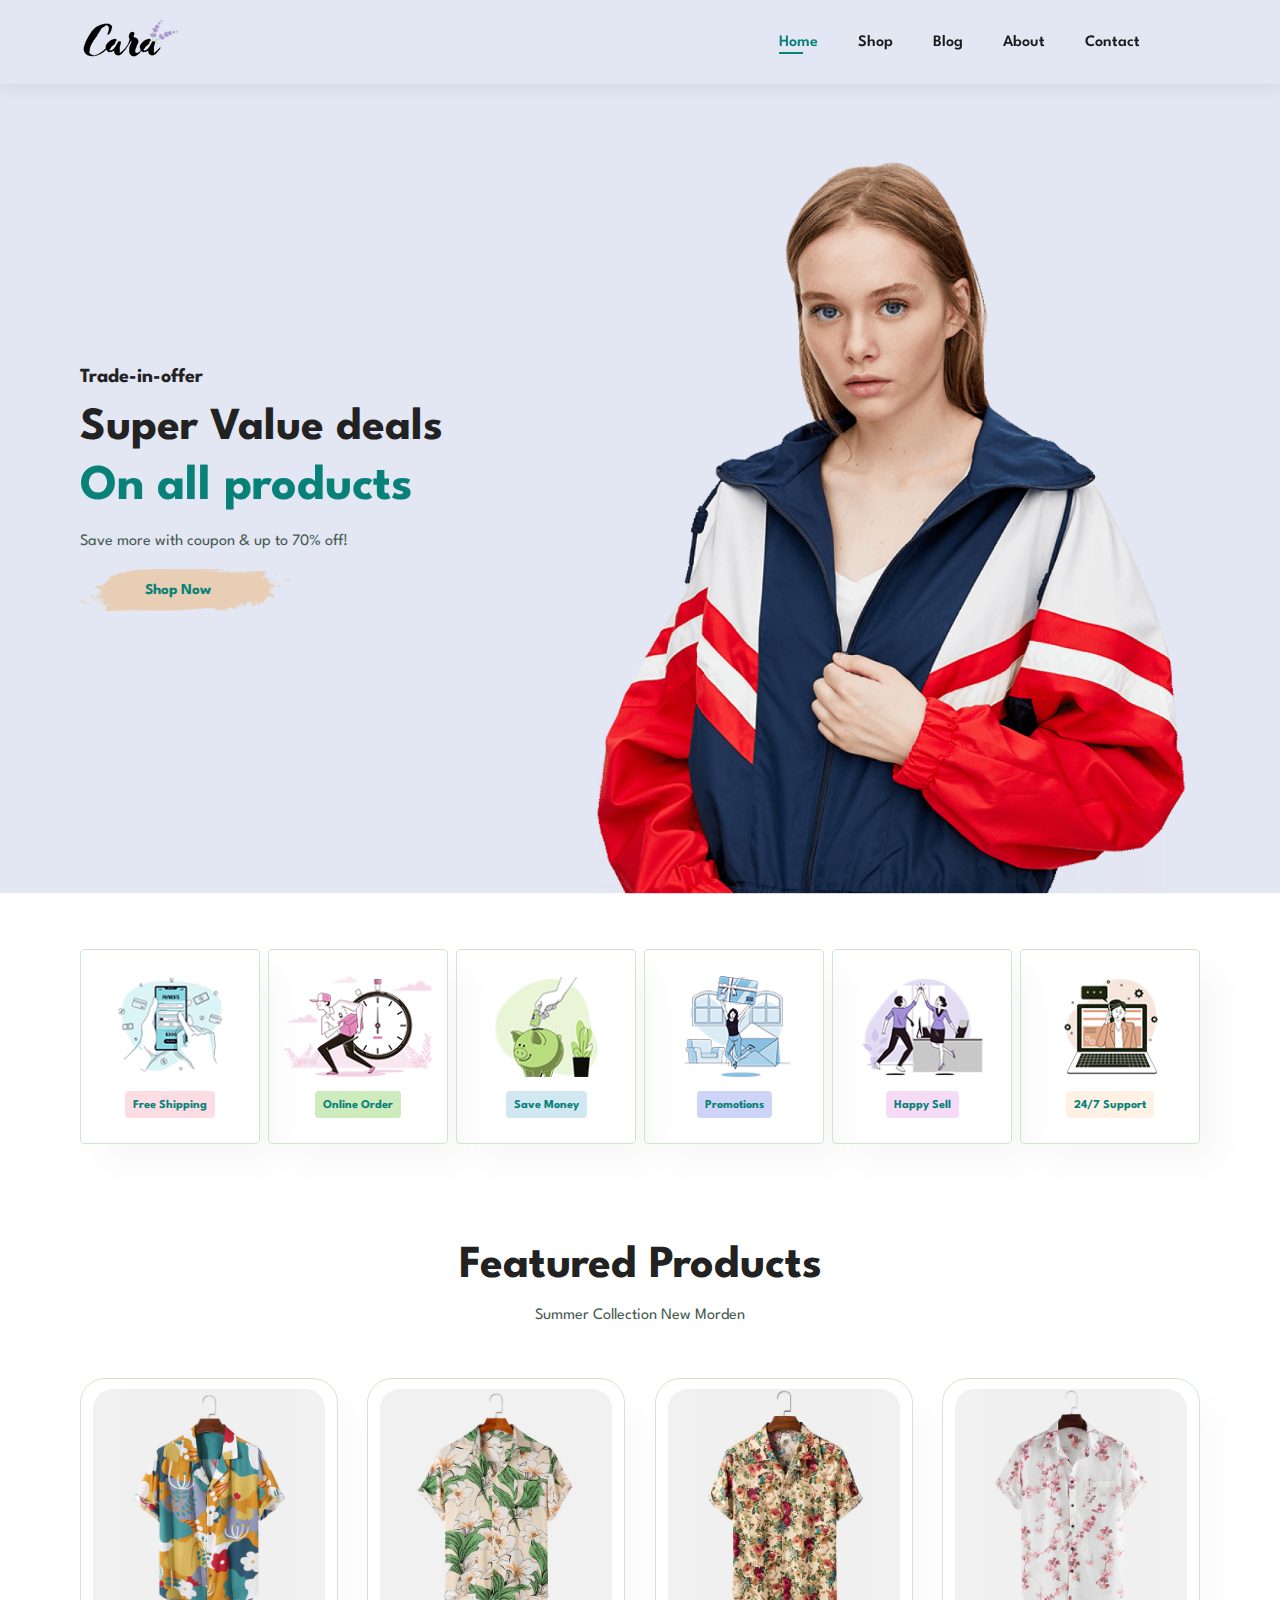
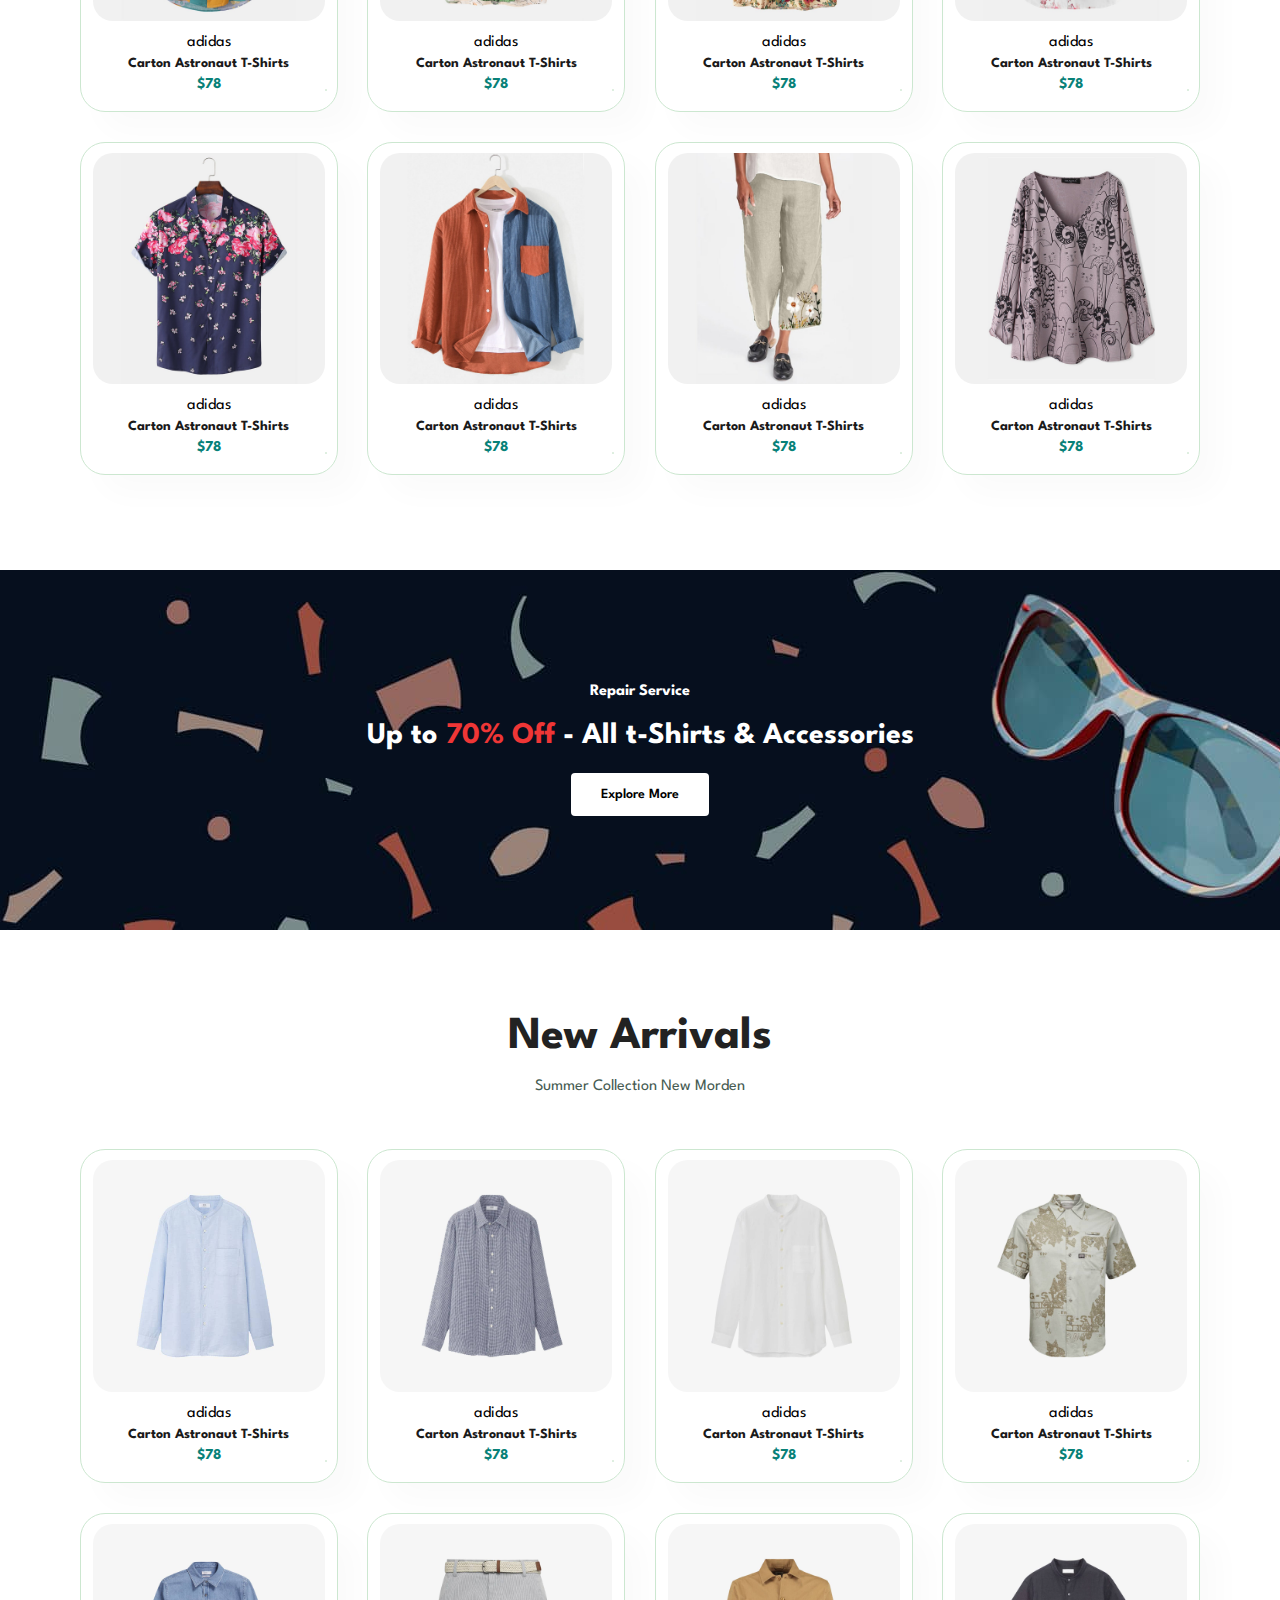
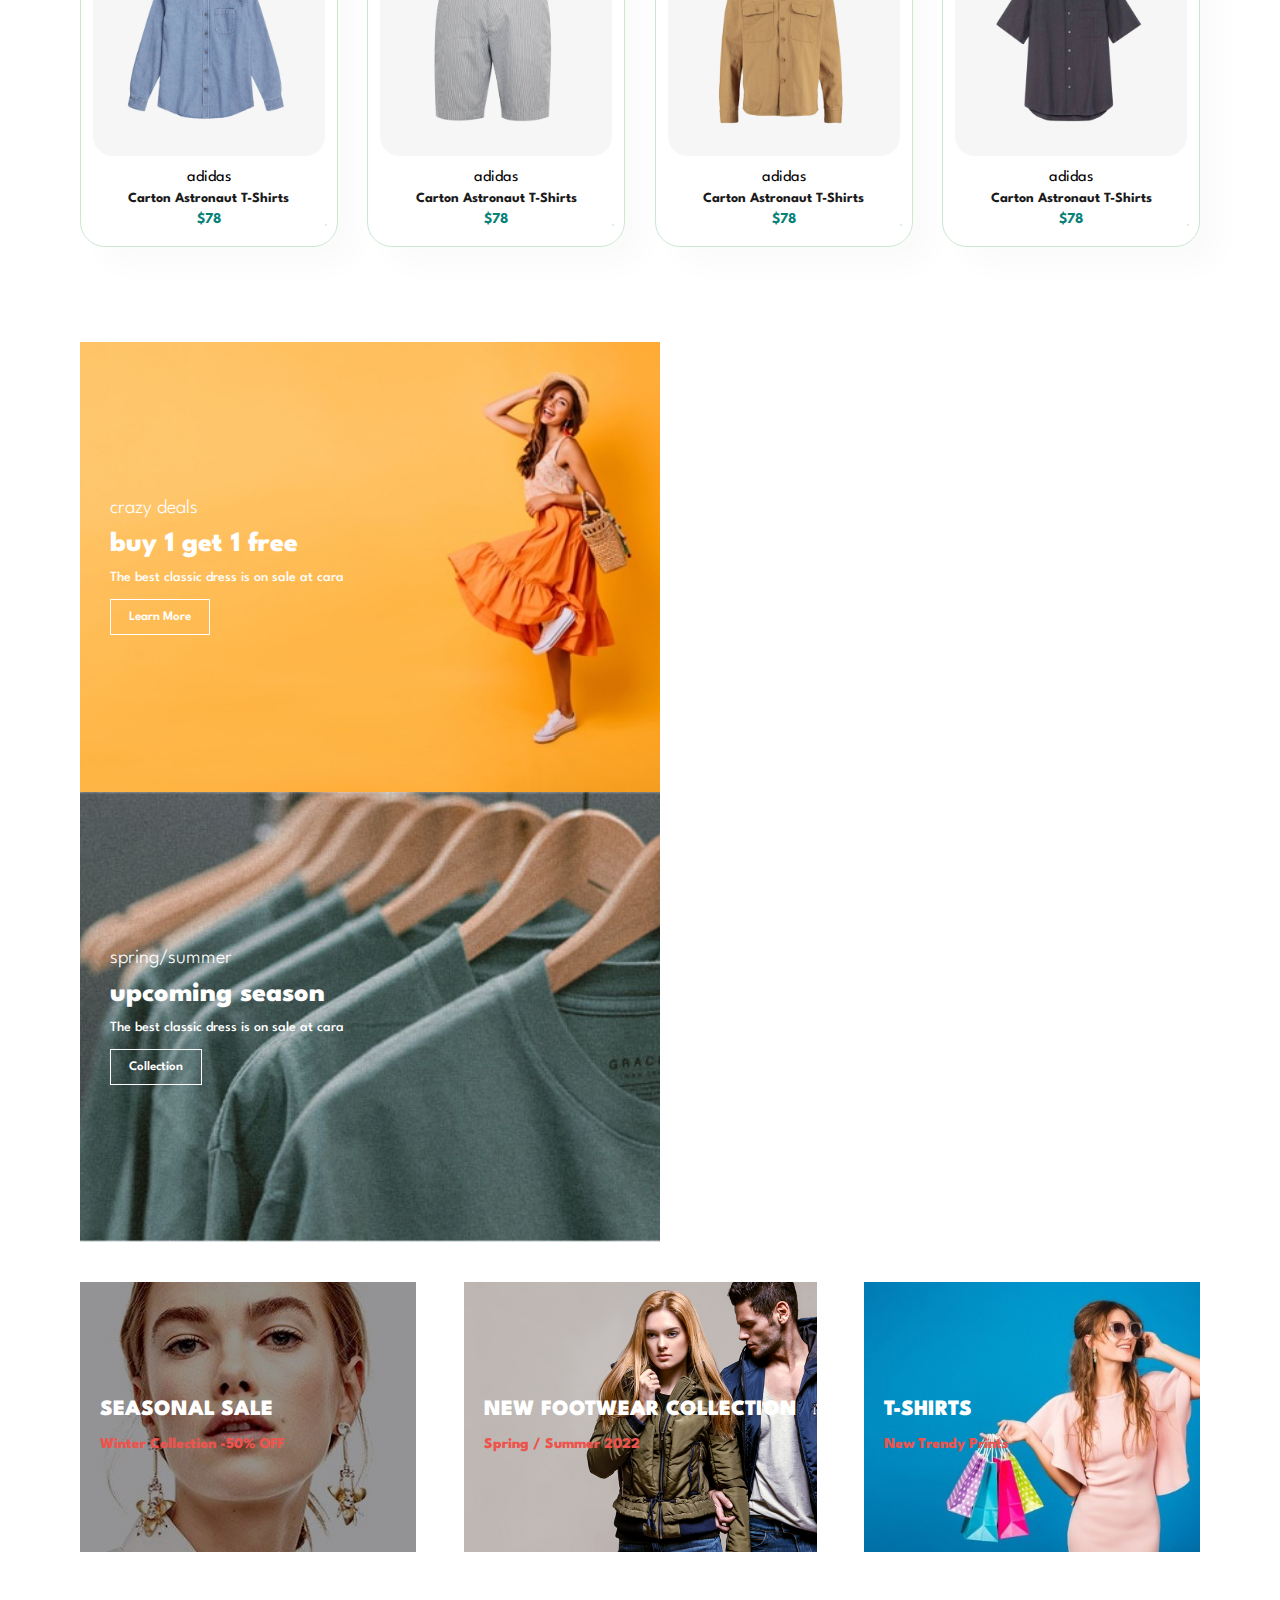
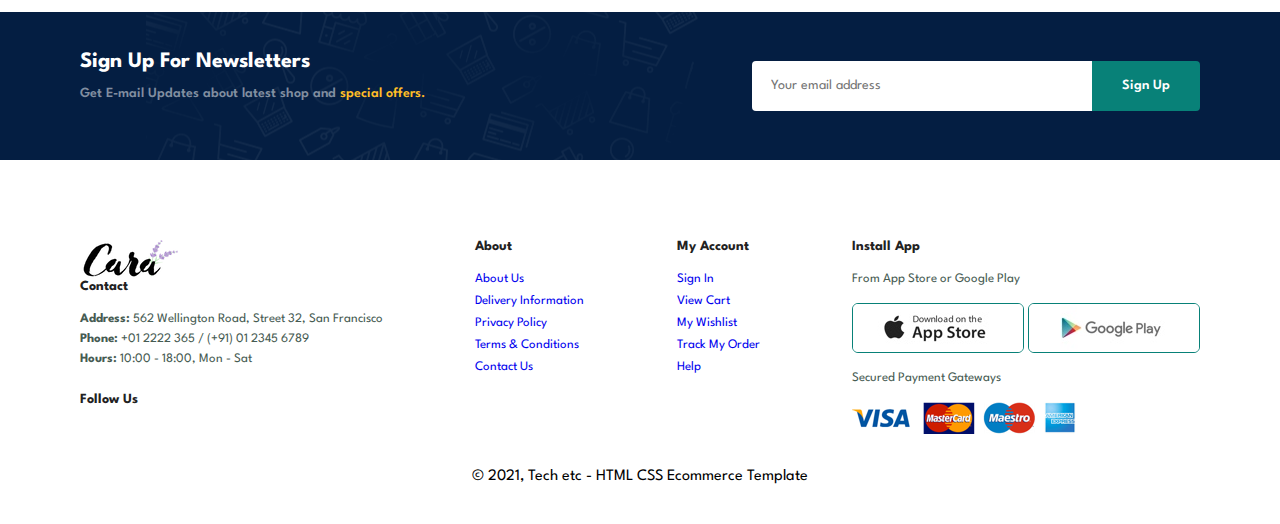
==== commit ac81d43e: "updated" ====
--- a/index.html
+++ b/index.html
@@ -438,4 +438,4 @@
     </footer >
     <script src="script.js"></script>
 </body>
-</html>``+</html>--- a/style.css
+++ b/style.css
@@ -258,8 +258,8 @@
   color: #088178;
 }
 #product1 .pro .cart{
-  width: 40px;
-  height: 40px;
+  /* width: 40px;
+  height: 40px; */
   line-height: 40px;
   border-radius: 50px;
   background-color: #e8f6ea;
@@ -473,6 +473,191 @@
   width: 100%;
   text-align: center;
 }
+
+/* shop page */
+#page-header{
+  background-image: url(img/banner/b1.jpg);
+  width: 100%;
+  height: 40vh;
+  background-size: cover;
+  display: flex;
+  justify-content: center;
+  text-align: center;
+  flex-direction: column;
+  padding: 14px ;
+}
+#pagination{
+  text-align: center;
+}
+#pagination a{
+  text-decoration: none;
+  background-color: #088178;
+  padding: 15px 20px;
+  border-radius: 4px;
+  color: #fff;
+  font-weight: 600;
+}
+#pagination a i{
+  font-size: 16px;
+  font-weight: 600;
+}
+
+#page-header h2, 
+#page-header p{
+  color: #fff;
+}
+
+/* Single Product */
+#prodetails{
+  display: flex;
+  margin-top: 20px;
+}
+#prodetails .single-pro-image{
+  width: 40%;
+  margin-right: 50px;
+}
+
+.small-img-group{
+  display: flex;
+  justify-content: space-between;
+}
+
+.small-img-col{
+  flex-basis: 24%;
+  cursor: pointer;
+}
+#prodetails .single-pro-details{
+  width: 50%;
+  padding-top: 30px;
+}
+#prodetails .single-pro-details h4{
+  padding: 40px 0 20px 0;
+}
+#prodetails .single-pro-details h2{
+  font-size: 26px;
+}
+#prodetails .single-pro-details select{
+  display: block;
+  padding: 5px 10px;
+  margin-bottom: 10px;
+}
+
+#prodetails .single-pro-details input{
+  width: 50px;
+  height: 47px;
+  padding-left: 10px;
+  font-size: 15px;
+  margin-right: 10px;
+}
+
+#prodetails .single-pro-details button{
+  background-color: #088178;
+  color: #fff;
+}
+
+#prodetails .single-pro-details input:focus{
+  outline: none;
+}
+#prodetails .single-pro-details span{
+  line-height: 25px;
+}
+
+/* Blog Page */
+#page-header.blog-header{
+  background-image: url("img/banner/b19.jpg");
+}
+#blog{
+  padding: 150px 150px 0 150px;
+}
+#blog .blog-box{
+  display: flex;
+  align-items: center;
+  width: 100%;
+  position: relative;
+  padding-bottom: 90px;
+}
+#blog .blog-img{
+  width: 50%;
+  margin-right: 40px;
+}
+#blog img{
+  width: 100%;
+  height: 300px;
+  object-fit: cover;
+}
+#blog .blog-details{
+  width: 50%;
+}
+#blog .blog-details a{
+  text-decoration: none;
+  font-size: 11px;
+  color: #000;
+  font-weight: 700;
+  position: relative;
+  transition: 0.3s;
+}
+#blog .blog-details a::after{
+  content: "";
+  width: 50px;
+  height: 1px;
+  background-color: #000;
+  position: absolute;
+  top: 4px;
+  right: -60px;
+}
+#blog .blog-details a:hover{
+color: #088178;
+}
+
+#blog .blog-details a:hover::after{
+  background-color: #088178;
+}
+#blog .blog-box h1{
+  position: absolute;
+  top: -40px;
+  left: 0;
+  font-size: 70px;
+  font-weight: 700;
+  color: #c9cbce;
+  z-index: -9;
+}
+
+/* About Page */
+#page-header.about-header{
+  background-image: url("img/about/banner.png");
+}
+#about-head{
+  display: flex;
+  align-items: center;
+}
+#about-head img{
+  width: 50%;
+  height: auto;
+}
+#about-head div{
+  padding-left: 40px;
+}
+
+#about-app{
+  text-align: center;
+}
+#about-app .video{
+  width: 70%;
+  height: 100%;
+  margin: 30px auto 0 auto;
+}
+#about-app .video video{
+  width: 100%;
+  height: 100%;
+  border-radius: 20px;
+}
+
+
+
+
+
+
+
 @media(max-width: 799px){
   .section-p1{
     padding: 40px 40px;
@@ -553,4 +738,103 @@
   #newsletter .form{
     width: 70%;
   }
+}
+
+@media (max-width: 477px){
+  .section-p1{
+    padding: 20px;
+  }
+  #header {
+    padding: 10px 30px;
+  }
+  h1{
+    font-size: 38px;
+  }
+  h2{
+    font-size: 32px;
+  }
+  #hero{
+    padding: 0 20px;
+    background-position: 55%;
+  }
+  #feature{
+    justify-content: space-between;
+  }
+  #feature .fe-box{
+    width: 155px;
+    margin: 0 0 15px 0;
+  }
+  #product1 .pro{
+    width: 100%;
+  }
+  #banner{
+    height: 40vh;
+  }
+  #sm-banner .banner-box{
+    height: 40vh;
+  }
+  #sm-banner .banner-box2{
+    margin-top: 20px;
+  }
+  #banner3{
+    padding: 0 20px;
+  }
+  #banner3 .banner-box{
+    width: 100%;
+  }
+  #newsletter{
+    padding: 40px 20px;
+  }
+  #newsletter .form{
+    width: 100%;
+  }
+  footer .copyright{
+    text-align: start;
+  }
+
+  /* Single Product */
+  #prodetails {
+    display: flex;
+    flex-direction: column;
+  }
+  #prodetails .single-pro-image{
+    width: 100%;
+    margin-right: 0px;
+  }
+  #prodetails .single-pro-details{
+    width: 100%;
+  }
+
+  /* Blog page */
+  #blog{
+    padding: 100px 20px 0 20px;
+  }
+  #blog .blog-box{
+    display: flex;
+    flex-direction: column;
+    align-items: flex-start;
+  }
+  #blog .blog-img{
+    width: 100%;
+    margin-right: 0px;
+    margin-bottom: 30px;
+  }
+  #blog .blog-details{
+    width: 100%;
+  }
+
+  /* About Page */
+  #about-head{
+    flex-direction: column;
+  }
+  #about-head img{
+    width: 100%;
+    margin-bottom: 20px;
+  }
+  #about-head div{
+    padding-left: 0px;
+  }
+  #bout-app .video{
+    width: 100%;
+  }
 }